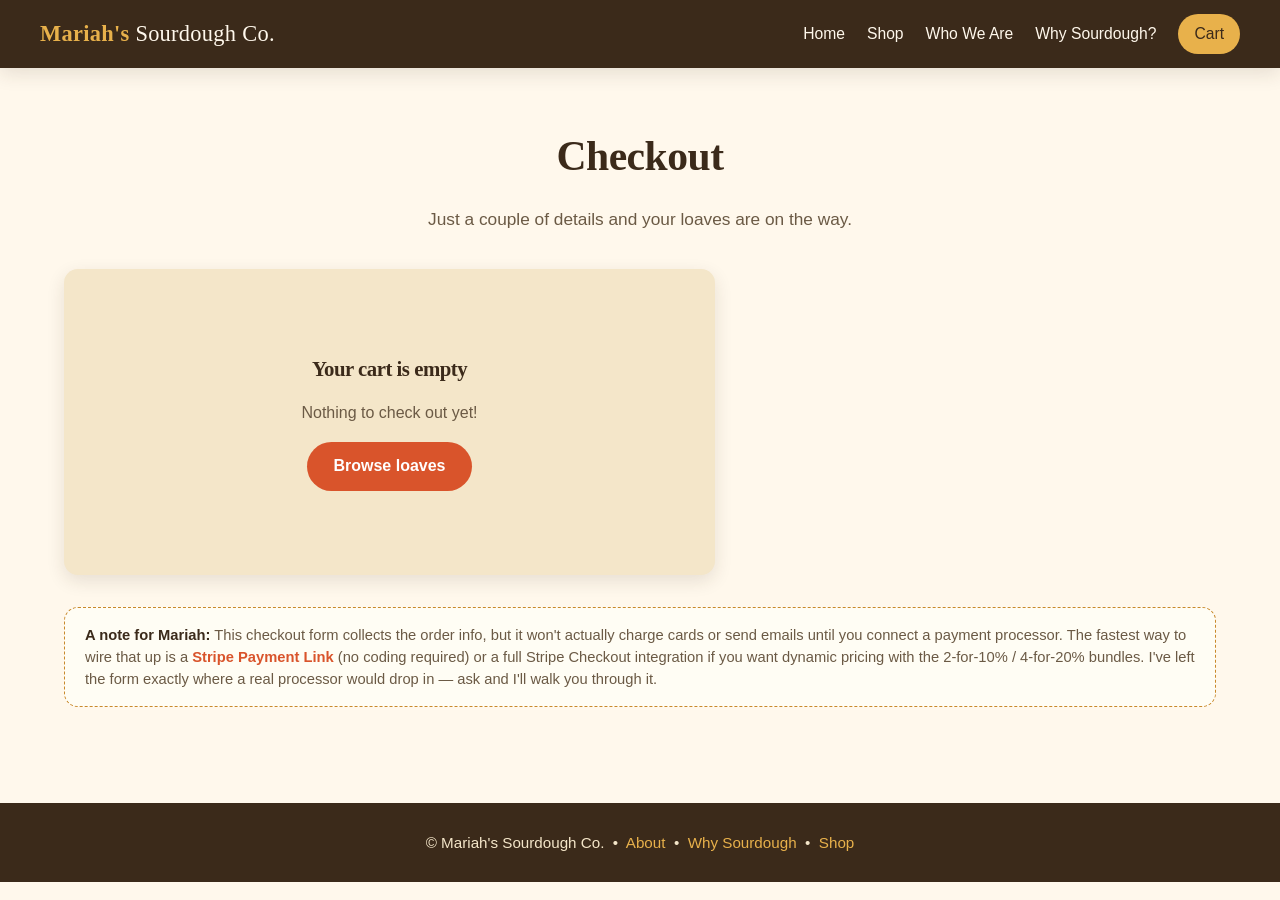
==== checkout.html @ 9f96d0b8 "Add files via upload" ====
<!DOCTYPE html>
<html lang="en">
<head>
  <meta charset="UTF-8">
  <meta name="viewport" content="width=device-width, initial-scale=1.0">
  <title>Checkout — Mariah's Sourdough Co.</title>
  <link rel="stylesheet" href="styles.css">
</head>
<body>

  <header class="site-header">
    <div class="nav-wrap">
      <a href="index.html" class="brand">Mariah's <span>Sourdough Co.</span></a>
      <nav class="site-nav">
        <a href="index.html">Home</a>
        <a href="shop.html">Shop</a>
        <a href="about.html">Who We Are</a>
        <a href="why-sourdough.html">Why Sourdough?</a>
        <a class="cart-link" href="cart.html">Cart<span data-cart-count></span></a>
      </nav>
    </div>
  </header>

  <section class="container" id="checkout-main">
    <h1 class="section-title">Checkout</h1>
    <p class="section-sub">Just a couple of details and your loaves are on the way.</p>

    <div class="checkout-grid">
      <form id="checkout-form" class="checkout-form" novalidate>

        <h2>Contact</h2>
        <div class="co-row">
          <label>
            Email
            <input type="email" name="email" required placeholder="you@example.com">
          </label>
        </div>
        <div class="co-row two">
          <label>
            First name
            <input type="text" name="firstName" required placeholder="Jane">
          </label>
          <label>
            Last name
            <input type="text" name="lastName" required placeholder="Baker">
          </label>
        </div>
        <div class="co-row">
          <label>
            Phone
            <input type="tel" name="phone" placeholder="(555) 123-4567">
          </label>
        </div>

        <h2>Shipping address</h2>
        <div class="co-row">
          <label>
            Street address
            <input type="text" name="address1" required placeholder="123 Sourdough Ln">
          </label>
        </div>
        <div class="co-row">
          <label>
            Apt / Suite (optional)
            <input type="text" name="address2" placeholder="Unit 4B">
          </label>
        </div>
        <div class="co-row three">
          <label>
            City
            <input type="text" name="city" required placeholder="Portland">
          </label>
          <label>
            State
            <input type="text" name="state" required placeholder="OR" maxlength="2" style="text-transform:uppercase;">
          </label>
          <label>
            ZIP
            <input type="text" name="zip" required placeholder="97201" maxlength="10">
          </label>
        </div>

        <h2>Payment</h2>
        <div class="co-row">
          <label>
            Card number
            <input type="text" name="card" required inputmode="numeric" autocomplete="cc-number" placeholder="1234 5678 9012 3456">
          </label>
        </div>
        <div class="co-row two">
          <label>
            Expiration
            <input type="text" name="expiry" required inputmode="numeric" autocomplete="cc-exp" placeholder="MM / YY">
          </label>
          <label>
            CVC
            <input type="text" name="cvc" required inputmode="numeric" autocomplete="cc-csc" placeholder="123" maxlength="4">
          </label>
        </div>
        <div class="co-row">
          <label>
            Name on card
            <input type="text" name="cardName" required autocomplete="cc-name" placeholder="Jane Baker">
          </label>
        </div>

        <label class="co-check">
          <input type="checkbox" name="updates">
          <span>Email me when a new bake drops (optional)</span>
        </label>

        <button type="submit" class="btn" style="width:100%; margin-top:10px; font-size:1.1rem;">
          Place order
        </button>

        <p class="co-legal">By placing your order you agree to Mariah's Sourdough Co. terms. Your card is charged when the order ships.</p>
      </form>

      <aside id="checkout-summary" class="checkout-summary">
        <!-- rendered by script.js -->
      </aside>
    </div>

    <div class="co-notice">
      <strong>A note for Mariah:</strong> This checkout form collects the order info, but it won't actually charge cards or send emails until you connect a payment processor. The fastest way to wire that up is a <a href="https://stripe.com/payments/payment-links" target="_blank" rel="noopener">Stripe Payment Link</a> (no coding required) or a full Stripe Checkout integration if you want dynamic pricing with the 2-for-10% / 4-for-20% bundles. I've left the form exactly where a real processor would drop in — ask and I'll walk you through it.
    </div>
  </section>

  <footer class="site-footer">
    © Mariah's Sourdough Co. &nbsp;•&nbsp;
    <a href="about.html">About</a> &nbsp;•&nbsp;
    <a href="why-sourdough.html">Why Sourdough</a> &nbsp;•&nbsp;
    <a href="shop.html">Shop</a>
  </footer>

  <script src="script.js"></script>
</body>
</html>
---- styles.css ----
/* =========================================================
   Mariah's Sourdough Co. — shared styles
   Palette: warm crust gold, terracotta, deep cocoa, cream
   ========================================================= */

:root {
  --cream:        #FFF8EC;
  --crust:        #E8B14B;   /* bright golden crust */
  --crust-dark:   #C9892B;
  --terracotta:   #D9542B;   /* energetic accent */
  --cocoa:        #3B2A1A;   /* deep brown for text */
  --sage:         #6B8A4E;   /* fresh / organic accent */
  --soft:         #F4E6C9;
  --shadow:       0 6px 18px rgba(59, 42, 26, 0.12);
  --radius:       14px;
}

* { box-sizing: border-box; }

html, body {
  margin: 0;
  padding: 0;
  font-family: 'Helvetica Neue', Helvetica, Arial, sans-serif;
  color: var(--cocoa);
  background: var(--cream);
  line-height: 1.55;
  scroll-behavior: smooth;
}

h1, h2, h3 {
  font-family: Georgia, 'Times New Roman', serif;
  color: var(--cocoa);
  letter-spacing: -0.5px;
  margin: 0 0 0.5em;
}

h1 { font-size: 2.6rem; }
h2 { font-size: 2rem; }
h3 { font-size: 1.3rem; }

a { color: var(--terracotta); text-decoration: none; }
a:hover { text-decoration: underline; }

img { max-width: 100%; display: block; }

/* ---------- Header / nav ---------- */
.site-header {
  background: var(--cocoa);
  color: var(--cream);
  padding: 14px 28px;
  position: sticky;
  top: 0;
  z-index: 50;
  box-shadow: var(--shadow);
}

.nav-wrap {
  max-width: 1200px;
  margin: 0 auto;
  display: flex;
  justify-content: space-between;
  align-items: center;
  gap: 18px;
  flex-wrap: wrap;
}

.brand {
  font-family: Georgia, serif;
  font-size: 1.4rem;
  color: var(--crust);
  font-weight: bold;
  letter-spacing: 0.3px;
  text-decoration: none;
  transition: opacity .15s ease;
}
.brand:hover { text-decoration: none; opacity: 0.85; }
.brand span { color: var(--cream); font-weight: normal; }

.site-nav {
  display: flex;
  gap: 22px;
  align-items: center;
  flex-wrap: wrap;
}

.site-nav a {
  color: var(--cream);
  font-weight: 500;
  font-size: 0.98rem;
}
.site-nav a:hover { color: var(--crust); text-decoration: none; }

.cart-link {
  background: var(--crust);
  color: var(--cocoa) !important;
  padding: 8px 16px;
  border-radius: 999px;
  font-weight: bold;
}
.cart-link:hover { background: #f1c469; }

/* ---------- Hero ---------- */
.hero {
  position: relative;
  height: 70vh;
  min-height: 460px;
  background:
    linear-gradient(180deg, rgba(59,42,26,0.45), rgba(59,42,26,0.55)),
    url('https://images.unsplash.com/photo-1509440159596-0249088772ff?auto=format&fit=crop&w=1800&q=80') center/cover no-repeat;
  display: flex;
  align-items: center;
  justify-content: center;
  text-align: center;
  color: var(--cream);
  padding: 0 24px;
}

.hero h1 {
  color: var(--cream);
  font-size: 3.4rem;
  max-width: 900px;
  text-shadow: 0 2px 16px rgba(0,0,0,0.4);
}

.hero p.lead {
  font-size: 1.25rem;
  max-width: 720px;
  margin: 8px auto 24px;
  text-shadow: 0 2px 10px rgba(0,0,0,0.4);
}

/* ---------- Buttons ---------- */
.btn {
  display: inline-block;
  background: var(--terracotta);
  color: #fff;
  border: none;
  padding: 12px 26px;
  font-size: 1rem;
  font-weight: bold;
  border-radius: 999px;
  cursor: pointer;
  transition: transform .12s ease, background .15s ease;
  text-decoration: none;
}
.btn:hover { background: #b94320; transform: translateY(-1px); text-decoration: none; }

.btn.secondary { background: var(--crust); color: var(--cocoa); }
.btn.secondary:hover { background: #f1c469; }

.btn.ghost {
  background: transparent;
  color: var(--cream);
  border: 2px solid var(--cream);
}
.btn.ghost:hover { background: var(--cream); color: var(--cocoa); }

/* ---------- Containers / sections ---------- */
.container {
  max-width: 1200px;
  margin: 0 auto;
  padding: 56px 24px;
}

.section-title {
  text-align: center;
  margin-bottom: 8px;
}
.section-sub {
  text-align: center;
  color: #6b5a45;
  margin-bottom: 36px;
  font-size: 1.08rem;
}

/* ---------- Deals banner ---------- */
.deal-banner {
  background: linear-gradient(90deg, var(--terracotta), var(--crust));
  color: #fff;
  text-align: center;
  padding: 14px 16px;
  font-weight: 600;
  font-size: 1.02rem;
  letter-spacing: 0.2px;
}
.deal-banner strong { background: rgba(0,0,0,0.18); padding: 2px 8px; border-radius: 4px; }

/* ---------- Product grid ---------- */
.product-grid {
  display: grid;
  grid-template-columns: repeat(auto-fit, minmax(260px, 1fr));
  gap: 28px;
}

.product-card {
  background: #fff;
  border-radius: var(--radius);
  overflow: hidden;
  box-shadow: var(--shadow);
  display: flex;
  flex-direction: column;
  transition: transform .18s ease, box-shadow .18s ease;
}
.product-card:hover {
  transform: translateY(-4px);
  box-shadow: 0 12px 28px rgba(59, 42, 26, 0.18);
}

.product-img {
  width: 100%;
  height: 220px;
  object-fit: cover;
}

.product-body {
  padding: 18px 20px 22px;
  display: flex;
  flex-direction: column;
  flex-grow: 1;
}

.product-name { margin: 0 0 6px; }
.product-desc {
  color: #6b5a45;
  font-size: 0.95rem;
  flex-grow: 1;
  margin-bottom: 14px;
}
.product-price {
  font-family: Georgia, serif;
  color: var(--terracotta);
  font-size: 1.4rem;
  font-weight: bold;
  margin-bottom: 14px;
}

.add-btn {
  width: 100%;
  background: var(--cocoa);
  color: var(--crust);
  border: none;
  padding: 12px;
  font-weight: bold;
  font-size: 1rem;
  border-radius: 8px;
  cursor: pointer;
  transition: background .15s ease;
}
.add-btn:hover { background: #56402a; }
.add-btn.added { background: var(--sage); color: #fff; }

/* ---------- Deals callout cards ---------- */
.deals-row {
  display: grid;
  grid-template-columns: repeat(auto-fit, minmax(260px, 1fr));
  gap: 24px;
  margin-top: 24px;
}
.deal-card {
  background: var(--soft);
  border: 2px dashed var(--crust-dark);
  border-radius: var(--radius);
  padding: 26px;
  text-align: center;
}
.deal-card .pct {
  font-size: 2.6rem;
  color: var(--terracotta);
  font-family: Georgia, serif;
  font-weight: bold;
  display: block;
  margin-bottom: 4px;
}
.deal-card h3 { margin-bottom: 6px; }

/* ---------- About / story ---------- */
.story-grid {
  display: grid;
  grid-template-columns: 1fr 1fr;
  gap: 48px;
  align-items: center;
}
.story-grid img {
  border-radius: var(--radius);
  box-shadow: var(--shadow);
  height: 100%;
  max-height: 500px;
  object-fit: cover;
  width: 100%;
}
@media (max-width: 800px) {
  .story-grid { grid-template-columns: 1fr; }
}

.tag-row {
  display: flex;
  gap: 10px;
  flex-wrap: wrap;
  margin-top: 12px;
}
.tag {
  background: var(--sage);
  color: #fff;
  font-size: 0.85rem;
  padding: 6px 12px;
  border-radius: 999px;
  font-weight: 600;
}

/* ---------- Benefits cards (Why Sourdough) ---------- */
.benefit-grid {
  display: grid;
  grid-template-columns: repeat(auto-fit, minmax(240px, 1fr));
  gap: 24px;
}
.benefit-card {
  background: #fff;
  border-radius: var(--radius);
  padding: 26px;
  box-shadow: var(--shadow);
  border-top: 5px solid var(--crust);
}
.benefit-card h3 { color: var(--terracotta); }
.benefit-icon {
  font-size: 2.2rem;
  margin-bottom: 8px;
  display: block;
}

/* ---------- Cart ---------- */
.cart-table {
  width: 100%;
  border-collapse: collapse;
  background: #fff;
  border-radius: var(--radius);
  overflow: hidden;
  box-shadow: var(--shadow);
}
.cart-table th, .cart-table td {
  padding: 16px;
  text-align: left;
  border-bottom: 1px solid #f0e6d2;
}
.cart-table th {
  background: var(--soft);
  color: var(--cocoa);
  font-family: Georgia, serif;
}
.cart-thumb {
  width: 70px; height: 70px; object-fit: cover; border-radius: 8px;
}
.qty-ctrl {
  display: inline-flex;
  align-items: center;
  gap: 8px;
}
.qty-ctrl button {
  width: 32px; height: 32px; border-radius: 50%;
  background: var(--crust); color: var(--cocoa);
  border: none; font-weight: bold; cursor: pointer;
  font-size: 1.1rem;
}
.qty-ctrl button:hover { background: #f1c469; }
.remove-btn {
  background: none; border: none; color: var(--terracotta);
  cursor: pointer; font-size: 0.9rem; padding: 0;
}
.remove-btn:hover { text-decoration: underline; }

.cart-summary {
  margin-top: 28px;
  background: #fff;
  border-radius: var(--radius);
  padding: 24px 28px;
  box-shadow: var(--shadow);
  max-width: 420px;
  margin-left: auto;
}
.cart-summary .row {
  display: flex; justify-content: space-between;
  padding: 6px 0;
}
.cart-summary .row.total {
  border-top: 2px solid var(--cocoa);
  margin-top: 10px; padding-top: 12px;
  font-size: 1.3rem; font-weight: bold;
  color: var(--terracotta);
  font-family: Georgia, serif;
}
.discount { color: var(--sage); font-weight: 600; }

.empty-cart {
  text-align: center;
  padding: 60px 20px;
  color: #6b5a45;
}

/* ---------- Checkout ---------- */
.checkout-grid {
  display: grid;
  grid-template-columns: 1.4fr 1fr;
  gap: 36px;
  align-items: start;
}
@media (max-width: 820px) {
  .checkout-grid { grid-template-columns: 1fr; }
}

.checkout-form {
  background: #fff;
  border-radius: var(--radius);
  padding: 28px 30px 32px;
  box-shadow: var(--shadow);
}
.checkout-form h2 {
  font-size: 1.15rem;
  margin: 22px 0 14px;
  padding-bottom: 6px;
  border-bottom: 1px solid #f0e6d2;
  color: var(--cocoa);
}
.checkout-form h2:first-of-type { margin-top: 4px; }

.co-row { margin-bottom: 14px; }
.co-row.two { display: grid; grid-template-columns: 1fr 1fr; gap: 14px; }
.co-row.three { display: grid; grid-template-columns: 1.4fr 0.6fr 1fr; gap: 14px; }
@media (max-width: 560px) {
  .co-row.two, .co-row.three { grid-template-columns: 1fr; }
}

.checkout-form label {
  display: block;
  font-size: 0.88rem;
  font-weight: 600;
  color: #6b5a45;
  margin-bottom: 0;
}
.checkout-form input[type="text"],
.checkout-form input[type="email"],
.checkout-form input[type="tel"] {
  width: 100%;
  margin-top: 6px;
  padding: 11px 13px;
  border: 1.5px solid #e5d9bf;
  border-radius: 8px;
  font-size: 1rem;
  font-family: inherit;
  color: var(--cocoa);
  background: #fffdf7;
  transition: border-color .15s ease, box-shadow .15s ease;
}
.checkout-form input:focus {
  outline: none;
  border-color: var(--crust);
  box-shadow: 0 0 0 3px rgba(232, 177, 75, 0.2);
}
.checkout-form input:invalid:not(:placeholder-shown) {
  border-color: #d06a6a;
}

.co-check {
  display: flex;
  align-items: center;
  gap: 10px;
  font-weight: 500 !important;
  font-size: 0.92rem !important;
  color: var(--cocoa) !important;
  margin-top: 6px;
}
.co-check input { margin: 0; }

.co-legal {
  font-size: 0.8rem;
  color: #8a7960;
  margin-top: 14px;
  text-align: center;
}

/* Summary sidebar */
.checkout-summary {
  background: var(--soft);
  border-radius: var(--radius);
  padding: 24px 26px;
  box-shadow: var(--shadow);
  position: sticky;
  top: 90px;
}
.checkout-summary h2 {
  font-size: 1.3rem;
  margin: 0 0 16px;
  color: var(--cocoa);
}
.co-lines { display: flex; flex-direction: column; gap: 12px; margin-bottom: 18px; }
.co-line {
  display: grid;
  grid-template-columns: 54px 1fr auto;
  gap: 12px;
  align-items: center;
}
.co-line img {
  width: 54px; height: 54px;
  object-fit: cover;
  border-radius: 8px;
  background: #fff;
}
.co-line-name { font-weight: 600; font-size: 0.95rem; }
.co-line-qty { font-size: 0.85rem; color: #6b5a45; }
.co-line-total { font-weight: 600; color: var(--cocoa); }

.co-totals { border-top: 1px solid #e5d9bf; padding-top: 14px; }
.co-totals .row { display: flex; justify-content: space-between; padding: 4px 0; font-size: 0.96rem; }
.co-totals .row.discount { color: var(--sage); font-weight: 600; }
.co-totals .row.total {
  border-top: 2px solid var(--cocoa);
  margin-top: 8px; padding-top: 10px;
  font-size: 1.2rem; font-weight: bold;
  color: var(--terracotta);
  font-family: Georgia, serif;
}

/* Notice about payment processor */
.co-notice {
  margin-top: 32px;
  background: #fffdf4;
  border: 1px dashed var(--crust-dark);
  border-radius: var(--radius);
  padding: 16px 20px;
  font-size: 0.92rem;
  color: #6b5a45;
  line-height: 1.5;
}
.co-notice strong { color: var(--cocoa); }
.co-notice a { color: var(--terracotta); font-weight: 600; }

/* Order confirmation */
.co-success {
  max-width: 620px;
  margin: 40px auto;
  text-align: center;
  background: #fff;
  border-radius: var(--radius);
  padding: 48px 32px;
  box-shadow: var(--shadow);
}
.co-success-icon {
  width: 80px; height: 80px;
  border-radius: 50%;
  background: var(--sage);
  color: #fff;
  font-size: 3rem;
  line-height: 80px;
  margin: 0 auto 20px;
  font-weight: bold;
}
.co-success h1 { color: var(--sage); margin-bottom: 10px; }
.co-success-sub { font-size: 1.08rem; color: var(--cocoa); margin-bottom: 18px; }
.co-order-num {
  display: inline-block;
  background: var(--soft);
  padding: 10px 20px;
  border-radius: 999px;
  margin: 10px 0 22px;
  font-family: Georgia, serif;
}

/* ---------- Toast ---------- */
.toast {
  position: fixed;
  bottom: 26px;
  left: 50%;
  transform: translateX(-50%) translateY(20px);
  background: var(--sage);
  color: #fff;
  padding: 12px 22px;
  border-radius: 999px;
  box-shadow: var(--shadow);
  opacity: 0;
  pointer-events: none;
  transition: opacity .25s ease, transform .25s ease;
  z-index: 100;
  font-weight: 600;
}
.toast.show {
  opacity: 1;
  transform: translateX(-50%) translateY(0);
}

/* ---------- Footer ---------- */
.site-footer {
  background: var(--cocoa);
  color: var(--soft);
  text-align: center;
  padding: 28px 20px;
  margin-top: 40px;
  font-size: 0.95rem;
}
.site-footer a { color: var(--crust); }

/* ---------- Responsive ---------- */
@media (max-width: 600px) {
  h1 { font-size: 2rem; }
  .hero h1 { font-size: 2.2rem; }
  .hero { height: 56vh; }
  .container { padding: 40px 18px; }
  .cart-table th:nth-child(1), .cart-table td:nth-child(1) { display: none; }
}
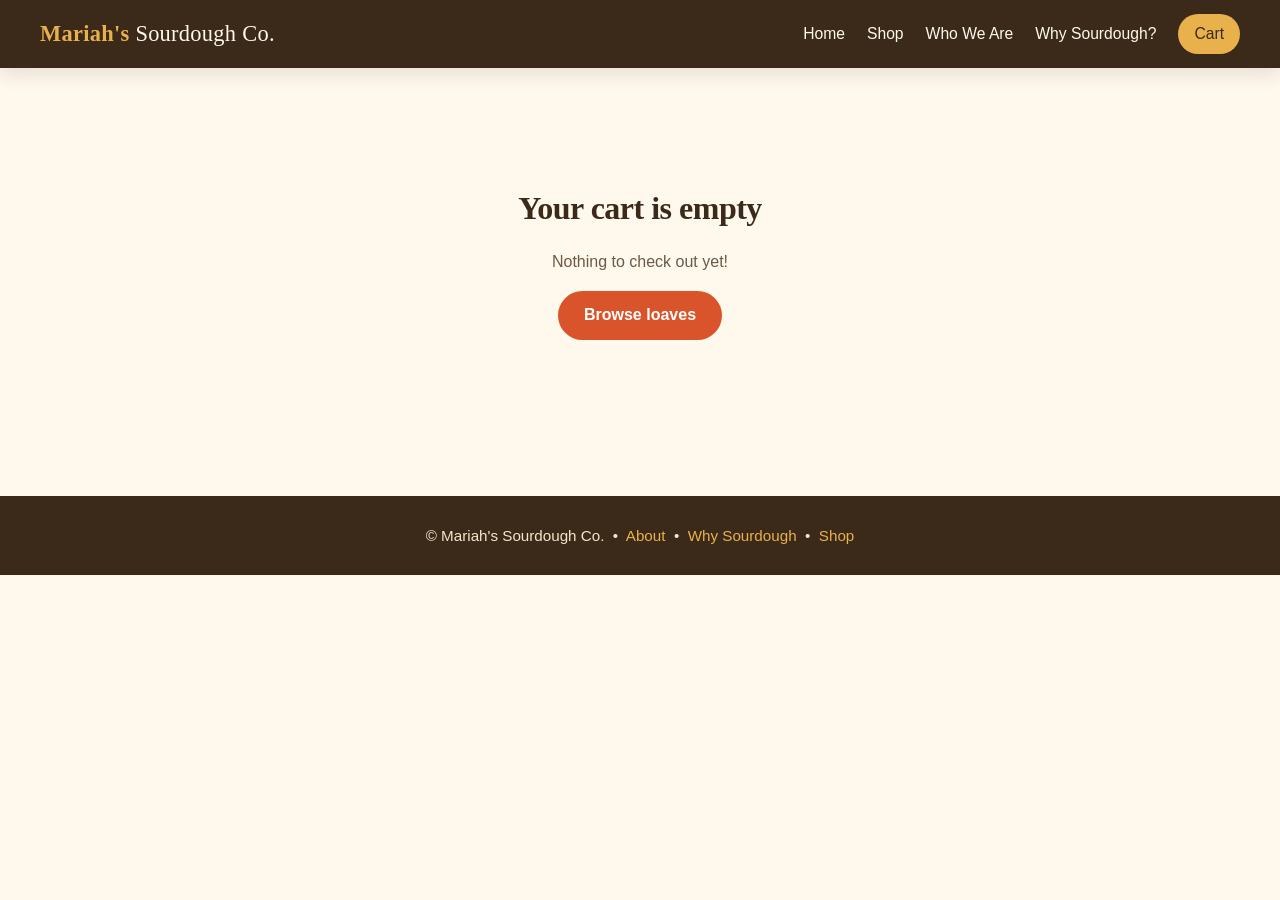
==== commit 57110ecc: "Add files via upload" ====
--- a/checkout.html
+++ b/checkout.html
@@ -5,6 +5,88 @@
   <meta name="viewport" content="width=device-width, initial-scale=1.0">
   <title>Checkout — Mariah's Sourdough Co.</title>
   <link rel="stylesheet" href="styles.css">
+  <style>
+    .venmo-box {
+      background: #fffdf4;
+      border: 1.5px solid var(--crust);
+      border-radius: var(--radius);
+      padding: 20px 22px;
+      margin-top: 8px;
+    }
+    .venmo-row {
+      display: flex;
+      align-items: center;
+      justify-content: space-between;
+      gap: 12px;
+      padding: 12px 0;
+      border-bottom: 1px solid #f0e6d2;
+    }
+    .venmo-row:last-of-type { border-bottom: none; }
+    .venmo-label { font-size: 0.85rem; color: #6b5a45; font-weight: 600; }
+    .venmo-value {
+      font-family: Georgia, serif;
+      font-size: 1.25rem;
+      color: var(--cocoa);
+      font-weight: bold;
+    }
+    .venmo-amount-value { color: var(--terracotta); font-size: 1.5rem; }
+    .copy-btn {
+      background: var(--cocoa);
+      color: var(--crust);
+      border: none;
+      padding: 6px 14px;
+      border-radius: 6px;
+      font-size: 0.82rem;
+      font-weight: bold;
+      cursor: pointer;
+    }
+    .copy-btn:hover { background: #56402a; }
+    .open-venmo-btn {
+      display: inline-block;
+      width: 100%;
+      background: #008CFF;
+      color: #fff !important;
+      border: none;
+      padding: 14px 22px;
+      border-radius: 10px;
+      font-size: 1.05rem;
+      font-weight: bold;
+      cursor: pointer;
+      text-align: center;
+      text-decoration: none;
+      margin: 14px 0 0;
+      transition: background .15s ease;
+    }
+    .open-venmo-btn:hover { background: #006fcc; text-decoration: none; }
+    .venmo-instructions {
+      margin-top: 14px;
+      padding: 12px 14px;
+      background: var(--soft);
+      border-radius: 8px;
+      font-size: 0.9rem;
+      color: var(--cocoa);
+      line-height: 1.5;
+    }
+    .venmo-instructions ol { margin: 8px 0 0; padding-left: 22px; }
+    .venmo-instructions li { margin-bottom: 4px; }
+    .local-note {
+      font-size: 0.85rem;
+      color: #8a7960;
+      margin-top: 8px;
+      font-style: italic;
+    }
+    .submit-error {
+      background: #fff0f0;
+      border: 1px solid #d06a6a;
+      color: #8a2a2a;
+      padding: 10px 14px;
+      border-radius: 8px;
+      margin-top: 12px;
+      font-size: 0.9rem;
+      display: none;
+    }
+    .submit-error.show { display: block; }
+  </style>
 </head>
 <body>
 
@@ -23,106 +105,79 @@
 
   <section class="container" id="checkout-main">
     <h1 class="section-title">Checkout</h1>
-    <p class="section-sub">Just a couple of details and your loaves are on the way.</p>
+    <p class="section-sub">Just your name and number, then pay with Venmo. We'll deliver locally — no shipping needed.</p>
 
     <div class="checkout-grid">
-      <form id="checkout-form" class="checkout-form" novalidate>
-
-        <h2>Contact</h2>
+      <form id="venmo-order-form" class="checkout-form" novalidate
+            action="https://formspree.io/f/xbdenaoj" method="POST">
+
+        <h2>Your info</h2>
         <div class="co-row">
-          <label>
-            Email
-            <input type="email" name="email" required placeholder="you@example.com">
-          </label>
-        </div>
-        <div class="co-row two">
-          <label>
-            First name
-            <input type="text" name="firstName" required placeholder="Jane">
-          </label>
-          <label>
-            Last name
-            <input type="text" name="lastName" required placeholder="Baker">
+          <label>Full name
+            <input type="text" name="full_name" required placeholder="Jane Baker">
           </label>
         </div>
         <div class="co-row">
-          <label>
-            Phone
-            <input type="tel" name="phone" placeholder="(555) 123-4567">
+          <label>Phone number
+            <input type="tel" name="phone" required placeholder="(555) 123-4567">
           </label>
+          <p class="local-note">We'll text you to confirm the order and arrange drop-off.</p>
         </div>
 
-        <h2>Shipping address</h2>
-        <div class="co-row">
-          <label>
-            Street address
-            <input type="text" name="address1" required placeholder="123 Sourdough Ln">
-          </label>
+        <h2>Pay with Venmo</h2>
+
+        <div class="venmo-box">
+          <div class="venmo-row">
+            <div>
+              <div class="venmo-label">Send this much</div>
+              <div class="venmo-value venmo-amount-value" id="amount-display">$0.00</div>
+            </div>
+          </div>
+
+          <div class="venmo-row">
+            <div>
+              <div class="venmo-label">To this Venmo handle</div>
+              <div class="venmo-value" id="pay-handle">@MariahsSourdough</div>
+            </div>
+            <button type="button" class="copy-btn" onclick="copyText('pay-handle', this)">Copy</button>
+          </div>
+
+          <a class="open-venmo-btn" href="https://venmo.com/u/MariahsSourdough" target="_blank" rel="noopener">Open Venmo →</a>
+
+          <div class="venmo-instructions">
+            <strong>How it works:</strong>
+            <ol>
+              <li>Tap <strong>Open Venmo</strong> above (it'll take you straight to Mariah's profile)</li>
+              <li>Send the amount shown</li>
+              <li>Come back here and tap "I've sent it" below</li>
+              <li>Mariah will text you to confirm and arrange delivery</li>
+            </ol>
+          </div>
         </div>
-        <div class="co-row">
-          <label>
-            Apt / Suite (optional)
-            <input type="text" name="address2" placeholder="Unit 4B">
-          </label>
+
+        <input type="hidden" name="order_items" id="hidden-order-items">
+        <input type="hidden" name="order_subtotal" id="hidden-subtotal">
+        <input type="hidden" name="order_discount" id="hidden-discount">
+        <input type="hidden" name="order_total" id="hidden-total">
+        <input type="hidden" name="loaf_count" id="hidden-count">
+        <input type="hidden" name="_subject" value="New sourdough order">
+
+        <div class="submit-error" id="submit-error">
+          Something went wrong submitting your order. Please try again, or text Mariah directly.
         </div>
-        <div class="co-row three">
-          <label>
-            City
-            <input type="text" name="city" required placeholder="Portland">
-          </label>
-          <label>
-            State
-            <input type="text" name="state" required placeholder="OR" maxlength="2" style="text-transform:uppercase;">
-          </label>
-          <label>
-            ZIP
-            <input type="text" name="zip" required placeholder="97201" maxlength="10">
-          </label>
-        </div>
-
-        <h2>Payment</h2>
-        <div class="co-row">
-          <label>
-            Card number
-            <input type="text" name="card" required inputmode="numeric" autocomplete="cc-number" placeholder="1234 5678 9012 3456">
-          </label>
-        </div>
-        <div class="co-row two">
-          <label>
-            Expiration
-            <input type="text" name="expiry" required inputmode="numeric" autocomplete="cc-exp" placeholder="MM / YY">
-          </label>
-          <label>
-            CVC
-            <input type="text" name="cvc" required inputmode="numeric" autocomplete="cc-csc" placeholder="123" maxlength="4">
-          </label>
-        </div>
-        <div class="co-row">
-          <label>
-            Name on card
-            <input type="text" name="cardName" required autocomplete="cc-name" placeholder="Jane Baker">
-          </label>
-        </div>
-
-        <label class="co-check">
-          <input type="checkbox" name="updates">
-          <span>Email me when a new bake drops (optional)</span>
-        </label>
-
-        <button type="submit" class="btn" style="width:100%; margin-top:10px; font-size:1.1rem;">
-          Place order
+
+        <button type="submit" id="submit-btn" class="btn" style="width:100%; margin-top:14px; font-size:1.05rem;">
+          I've sent payment — submit order
         </button>
 
-        <p class="co-legal">By placing your order you agree to Mariah's Sourdough Co. terms. Your card is charged when the order ships.</p>
+        <p class="co-legal">Your order isn't confirmed until Mariah has verified the payment. She'll text you within a few hours.</p>
       </form>
 
-      <aside id="checkout-summary" class="checkout-summary">
-        <!-- rendered by script.js -->
+      <aside class="checkout-summary" id="order-summary">
+        <h2>Order Summary</h2>
+        <div class="co-lines" id="summary-lines"></div>
+        <div class="co-totals" id="summary-totals"></div>
       </aside>
-    </div>
-
-    <div class="co-notice">
-      <strong>A note for Mariah:</strong> This checkout form collects the order info, but it won't actually charge cards or send emails until you connect a payment processor. The fastest way to wire that up is a <a href="https://stripe.com/payments/payment-links" target="_blank" rel="noopener">Stripe Payment Link</a> (no coding required) or a full Stripe Checkout integration if you want dynamic pricing with the 2-for-10% / 4-for-20% bundles. I've left the form exactly where a real processor would drop in — ask and I'll walk you through it.
     </div>
   </section>
 
@@ -134,5 +189,149 @@
   </footer>
 
   <script src="script.js"></script>
+  <script>
+    function copyText(id, btn) {
+      const text = document.getElementById(id).innerText;
+      navigator.clipboard.writeText(text).then(() => {
+        const original = btn.textContent;
+        btn.textContent = 'Copied!';
+        setTimeout(() => { btn.textContent = original; }, 1200);
+      });
+    }
+
+    function renderVenmoCheckout() {
+      const cart = getCart();
+      const ids = Object.keys(cart);
+      const main = document.getElementById('checkout-main');
+
+      if (ids.length === 0) {
+        main.innerHTML = `
+          <div class="empty-cart" style="text-align:center; padding:60px 20px;">
+            <h2>Your cart is empty</h2>
+            <p>Nothing to check out yet!</p>
+            <a class="btn" href="shop.html">Browse loaves</a>
+          </div>`;
+        return;
+      }
+
+      const totals = cartTotals(cart);
+
+      // Render order summary sidebar
+      let itemsHtml = '';
+      let orderItemsText = '';
+      ids.forEach(id => {
+        const p = PRODUCTS[id];
+        if (!p) return;
+        const qty = cart[id];
+        itemsHtml += `
+          <div class="co-line">
+            <img src="${p.img}" alt="${p.name}">
+            <div class="co-line-body">
+              <div class="co-line-name">${p.name}</div>
+              <div class="co-line-qty">Qty ${qty} × $${p.price.toFixed(2)}</div>
+            </div>
+            <div class="co-line-total">$${(p.price * qty).toFixed(2)}</div>
+          </div>`;
+        orderItemsText += `${p.name} × ${qty} = $${(p.price * qty).toFixed(2)}\n`;
+      });
+      document.getElementById('summary-lines').innerHTML = itemsHtml;
+
+      let totalsHtml = `
+        <div class="row"><span>Loaves</span><span>${totals.count}</span></div>
+        <div class="row"><span>Subtotal</span><span>$${totals.subtotal.toFixed(2)}</span></div>`;
+      if (totals.rate > 0) {
+        totalsHtml += `<div class="row discount"><span>Discount (${(totals.rate * 100).toFixed(0)}% off)</span><span>−$${totals.discount.toFixed(2)}</span></div>`;
+      }
+      totalsHtml += `
+        <div class="row"><span>Delivery</span><span>$0.00</span></div>
+        <div class="row total"><span>Total</span><span>$${totals.total.toFixed(2)}</span></div>`;
+      document.getElementById('summary-totals').innerHTML = totalsHtml;
+
+      // Update the Venmo amount display
+      document.getElementById('amount-display').textContent = `$${totals.total.toFixed(2)}`;
+
+      // Pre-fill hidden inputs that will go to Formspree
+      document.getElementById('hidden-order-items').value = orderItemsText.trim();
+      document.getElementById('hidden-subtotal').value = `$${totals.subtotal.toFixed(2)}`;
+      document.getElementById('hidden-discount').value = totals.rate > 0
+        ? `${(totals.rate * 100).toFixed(0)}% off (−$${totals.discount.toFixed(2)})`
+        : 'none';
+      document.getElementById('hidden-total').value = `$${totals.total.toFixed(2)}`;
+      document.getElementById('hidden-count').value = totals.count;
+    }
+
+    function wireVenmoForm() {
+      const form = document.getElementById('venmo-order-form');
+      if (!form) return;
+
+      form.addEventListener('submit', async (e) => {
+        e.preventDefault();
+
+        const submitBtn = document.getElementById('submit-btn');
+        const errorBox = document.getElementById('submit-error');
+        errorBox.classList.remove('show');
+        submitBtn.disabled = true;
+        submitBtn.textContent = 'Sending...';
+
+        const data = new FormData(form);
+
+        try {
+          const response = await fetch(form.action, {
+            method: 'POST',
+            body: data,
+            headers: { 'Accept': 'application/json' }
+          });
+
+          if (response.ok) {
+            showOrderConfirmation(
+              data.get('full_name') || 'friend',
+              data.get('order_total') || '',
+              data.get('loaf_count') || ''
+            );
+            clearCart();
+          } else {
+            const errData = await response.json().catch(() => ({}));
+            errorBox.textContent = (errData.error || 'Something went wrong submitting your order. Please try again, or text Mariah directly.');
+            errorBox.classList.add('show');
+            submitBtn.disabled = false;
+            submitBtn.textContent = "I've sent payment — submit order";
+          }
+        } catch (err) {
+          errorBox.textContent = 'Network error — please check your connection and try again.';
+          errorBox.classList.add('show');
+          submitBtn.disabled = false;
+          submitBtn.textContent = "I've sent payment — submit order";
+        }
+      });
+    }
+
+    function showOrderConfirmation(name, total, count) {
+      const main = document.getElementById('checkout-main');
+      main.innerHTML = `
+        <div class="co-success">
+          <div class="co-success-icon">✓</div>
+          <h1>Order received!</h1>
+          <p class="co-success-sub">Thanks, ${escapeHtml(name)}. We've got your order for <strong>${escapeHtml(count)} loaf${count == 1 ? '' : 'es'}</strong> totaling <strong>${escapeHtml(total)}</strong>.</p>
+          <p>Mariah will text you within a few hours to confirm the Venmo payment came through and to arrange a delivery time.</p>
+          <a class="btn" href="index.html">Back to home</a>
+          &nbsp;
+          <a class="btn secondary" href="shop.html">Keep shopping</a>
+        </div>`;
+      updateCartBadge();
+    }
+
+    function escapeHtml(str) {
+      if (str == null) return '';
+      return String(str).replace(/[&<>"']/g, c => ({
+        '&': '&amp;', '<': '&lt;', '>': '&gt;', '"': '&quot;', "'": '&#39;'
+      })[c]);
+    }
+
+    document.addEventListener('DOMContentLoaded', () => {
+      renderVenmoCheckout();
+      wireVenmoForm();
+    });
+  </script>
+
 </body>
 </html>
